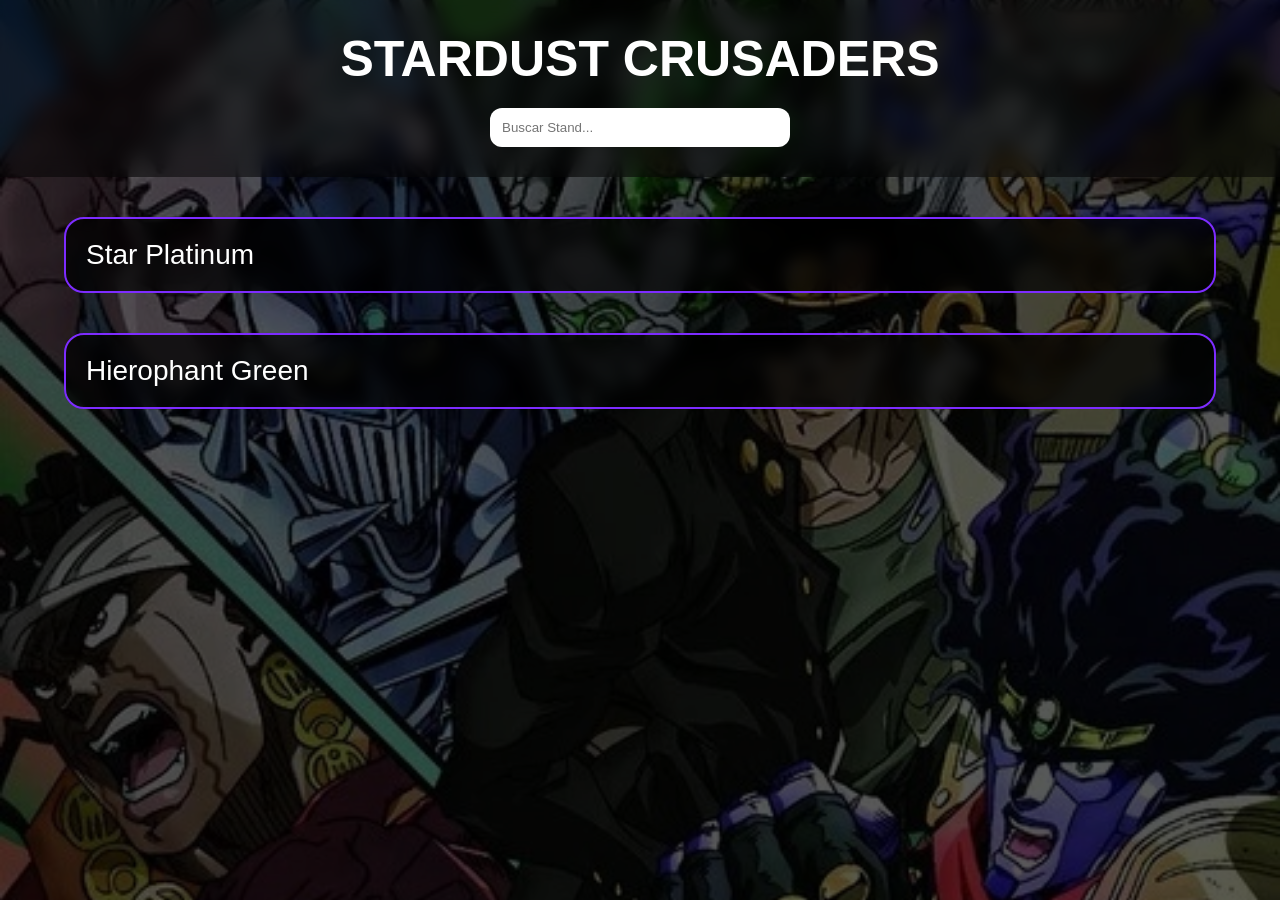
==== parte3.html @ 99620046 "Update parte3.html" ====
<!DOCTYPE html>
<html lang="es">

<head>

<meta charset="UTF-8">

<meta name="viewport"
content="width=device-width, initial-scale=1.0">

<title>Parte 3</title>

<link rel="stylesheet"
href="diseño.css">

</head>

<body>

<!-- FONDO -->

<img
src="parte3.jpg"
class="fondoHTML">

<!-- HEADER -->

<header>

<h1>
STARDUST CRUSADERS
</h1>

<input
type="text"
id="buscador"
placeholder="Buscar Stand...">

</header>

<!-- CONTENIDO -->

<main class="contenedor">

<!-- STAR PLATINUM -->

<details class="stand">

<summary>
Star Platinum
</summary>

<div class="contenidoStand">

<h2>
Star Platinum
</h2>

<h3 class="usuario">
Usuario: Jotaro Kujo
</h3>

<div class="info">

<!-- IMAGEN -->

<div class="imagenStand">

<img
src="Star_Platinum.jpg">

</div>

<!-- STATS -->

<div class="stats">

<img
class="statsImg"
src="stats.jpg">

<table>

<tr>
<th>Poder</th>
<td>A</td>
</tr>

<tr>
<th>Velocidad</th>
<td>A</td>
</tr>

<tr>
<th>Alcance</th>
<td>C</td>
</tr>

<tr>
<th>Durabilidad</th>
<td>A</td>
</tr>

<tr>
<th>Precisión</th>
<td>A</td>
</tr>

<tr>
<th>Potencial</th>
<td>A</td>
</tr>

</table>

</div>

</div>

<!-- DESCRIPCION -->

<div class="descripcion">

<h3>
Descripción
</h3>

<p>

Stand extremadamente poderoso
y veloz capaz de detener el tiempo.

</p>

</div>

<!-- REFERENCIA -->

<div class="referencia">

<h3>
Referencia
</h3>

<p>

Basado en la carta del tarot
"La Estrella".

</p>

</div>


</div>

</details>

</main>

<script src="script.js"></script>
  <!-- CONTENIDO -->

<main class="contenedor">

<!-- STAR PLATINUM -->

<details class="stand">

<summary>
Hierophant Green
</summary>

<div class="contenidoStand">

<h2>
Hierophant Green
</h2>

<h3 class="usuario">
Usuario: Noriaki Kakyoin
</h3>

<div class="info">

<!-- IMAGEN -->

<div class="imagenStand">

<img
src="Hierophantgreen.png">

</div>

<!-- STATS -->

<div class="stats">

<img
class="statsImg"
src="stats_HG.png">

<table>

<tr>
<th>Poder</th>
<td>C</td>
</tr>

<tr>
<th>Velocidad</th>
<td>B</td>
</tr>

<tr>
<th>Alcance</th>
<td>A</td>
</tr>

<tr>
<th>Durabilidad</th>
<td>B</td>
</tr>

<tr>
<th>Precisión</th>
<td>C</td>
</tr>

<tr>
<th>Potencial</th>
<td>D</td>
</tr>

</table>

</div>

</div>

<!-- DESCRIPCION -->

<div class="descripcion">

<h3>
Descripción
</h3>

<p>
Hierophant Green es el primer Stand de largo alcance que se muestra en la serie, capaz de alejarse de su usuario al menos 100 metros,
  y tiene varias habilidades que le permiten operar a una distancia considerable de Kakyoin, así como atacar a larga distancia. Sin embargo, como contrapartida, es relativamente débil en combate cuerpo a cuerpo. 
  El largo alcance de Hierophant Green, combinado con la habilidad de Kakyoin de ver a través de sus ojos,
  también lo convierte en un excelente explorador, especialmente en comparación con los rangos relativamente cortos de los demás del Grupo Joestar.

</p>

</div>

<!-- REFERENCIA -->

<div class="referencia">

<h3>
Referencia
</h3>

<p>

Basado en la carta del tarot
"The Hierophant "

</p>

</div>


</div>

</details>

</main>

<script src="script.js"></script>


</body>
</html>
---- diseño.css ----
*{
    margin: 0;
    padding: 0;
    box-sizing: border-box;
    font-family: Arial;
}

body{
    color: white;
    min-height: 100vh;
}

/* ========================= */
/* FONDO */
/* ========================= */

.fondoHTML{

    position: fixed;

    top: 0;
    left: 0;

    width: 100%;
    height: 100%;

    object-fit: cover;

    z-index: -1;

    filter: brightness(0.35);
}

/* ========================= */
/* INDEX */
/* ========================= */

.inicio{

    min-height: 100vh;

    display: flex;

    flex-direction: column;

    justify-content: center;
    align-items: center;

    text-align: center;

    padding: 20px;
}

.inicio h1{

    font-size: 90px;

    color: #b266ff;

    text-shadow:
    0 0 20px #b266ff;
}

.inicio p{

    margin-top: 15px;

    font-size: 22px;

    color: #ddd;
}

/* MENU */

.menu{

    margin-top: 40px;

    display: flex;

    flex-wrap: wrap;

    justify-content: center;

    gap: 20px;
}

.menu button{

    width: 220px;

    padding: 18px;

    border: none;

    border-radius: 16px;

    background:
    linear-gradient(
        135deg,
        #6a00ff,
        #b100ff
    );

    color: white;

    font-size: 18px;

    cursor: pointer;

    transition: 0.3s;
}

.menu button:hover{

    transform: scale(1.05);

    box-shadow:
    0 0 20px #b266ff;
}

/* ========================= */
/* HEADER */
/* ========================= */

header{

    padding: 30px;

    text-align: center;

    background:
    rgba(0,0,0,0.5);

    backdrop-filter: blur(10px);
}

header h1{

    font-size: 50px;
}

/* BUSCADOR */

#buscador{

    margin-top: 20px;

    width: 300px;

    padding: 12px;

    border: none;

    border-radius: 12px;

    outline: none;
}

/* ========================= */
/* CONTENEDOR */
/* ========================= */

.contenedor{

    width: 90%;

    margin: auto;

    margin-top: 40px;

    display: flex;

    flex-direction: column;

    gap: 25px;
}

/* ========================= */
/* STANDS */
/* ========================= */

.stand{

    background:
    rgba(0,0,0,0.7);

    border:
    2px solid #7d2cff;

    border-radius: 20px;

    overflow: hidden;

    backdrop-filter: blur(8px);
}

/* TITULO DESPLEGABLE */

summary{

    padding: 20px;

    font-size: 28px;

    cursor: pointer;

    list-style: none;

    transition: 0.3s;
}

summary:hover{

    background:
    rgba(255,255,255,0.1);
}

/* CONTENIDO */

.contenidoStand{

    padding: 25px;
}

/* USUARIO */

.usuario{

    margin-top: 10px;

    color: #d0b3ff;
}

/* ========================= */
/* INFO */
/* ========================= */

.info{

    margin-top: 25px;

    display: flex;

    flex-wrap: wrap;

    gap: 40px;
}

/* ========================= */
/* IMAGEN STAND */
/* ========================= */

.imagenStand{

    width: 320px;
    height: 420px;

    background: #111;

    border:
    2px solid #a855ff;

    border-radius: 20px;

    overflow: hidden;

    display: flex;

    justify-content: center;
    align-items: center;
}

.imagenStand img{

    width: 100%;
    height: 100%;

    object-fit: contain;
}

/* ========================= */
/* STATS */
/* ========================= */

.stats{

    display: flex;

    flex-direction: column;

    gap: 20px;
}

.statsImg{

    width: 240px;

    border-radius: 15px;
}

/* TABLA */

table{

    border-collapse: collapse;

    width: 250px;
}

th,
td{

    border:
    1px solid white;

    padding: 12px;

    text-align: center;
}

/* ========================= */
/* TEXTO */
/* ========================= */

.descripcion,
.referencia{

    margin-top: 25px;

    line-height: 1.7;
}


/* ========================= */
/* RESPONSIVE */
/* ========================= */

@media(max-width:900px){

    .inicio h1{

        font-size: 60px;
    }

    .info{

        flex-direction: column;
    }

    .imagenStand{

        width: 100%;
        height: 400px;
    }

}
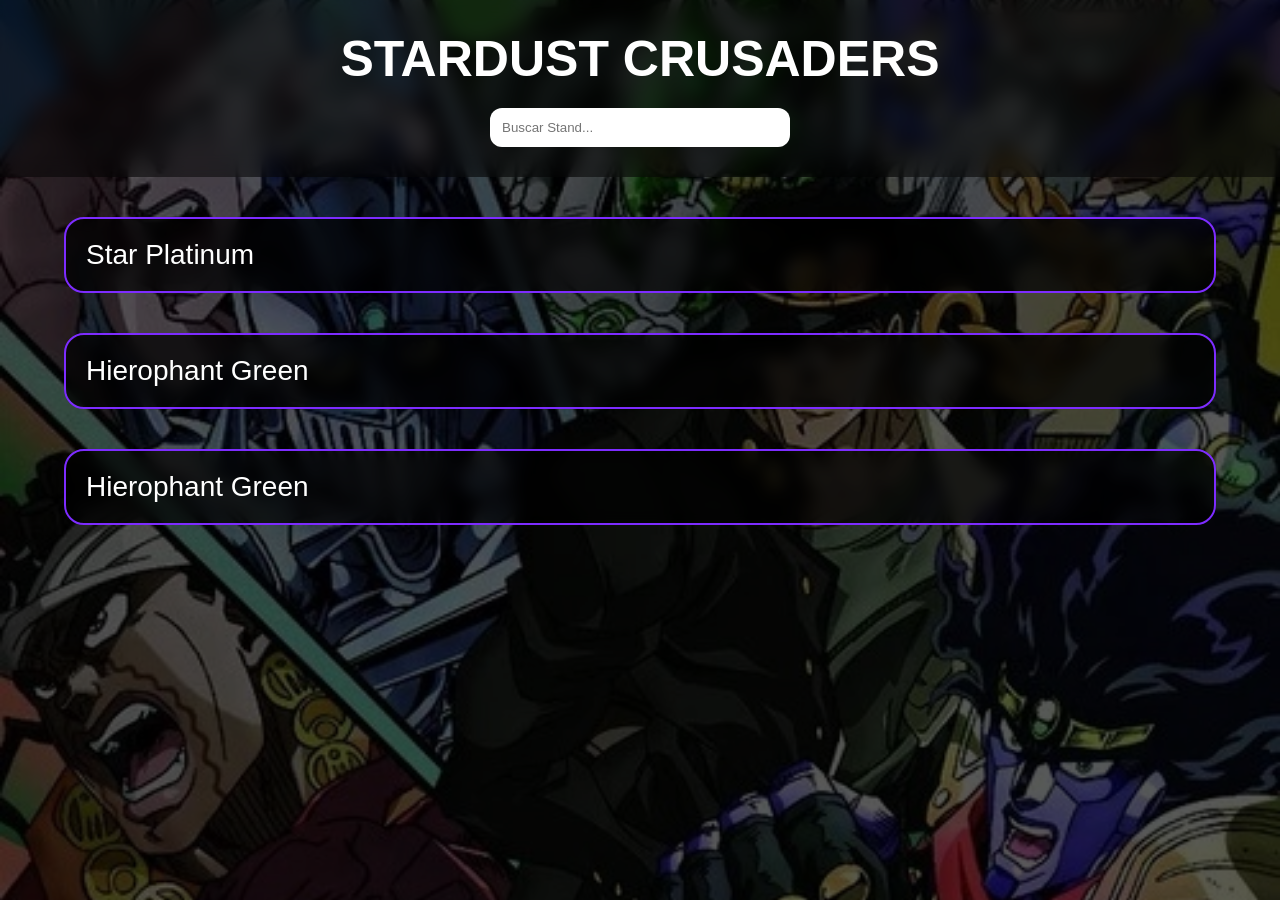
==== commit 216cc8d3: "Update parte3.html" ====
--- a/parte3.html
+++ b/parte3.html
@@ -163,7 +163,7 @@
 
 <main class="contenedor">
 
-<!-- STAR PLATINUM -->
+<!-- Hierophant Green -->
 
 <details class="stand">
 
@@ -282,6 +282,129 @@
 
 <script src="script.js"></script>
 
+    <!-- CONTENIDO -->
+
+<main class="contenedor">
+
+<!-- Hierophant Green -->
+
+<details class="stand">
+
+<summary>
+Hierophant Green
+</summary>
+
+<div class="contenidoStand">
+
+<h2>
+Hierophant Green
+</h2>
+
+<h3 class="usuario">
+Usuario: Noriaki Kakyoin
+</h3>
+
+<div class="info">
+
+<!-- IMAGEN -->
+
+<div class="imagenStand">
+
+<img
+src="Hierophantgreen.png">
+
+</div>
+
+<!-- STATS -->
+
+<div class="stats">
+
+<img
+class="statsImg"
+src="stats_HG.png">
+
+<table>
+
+<tr>
+<th>Poder</th>
+<td>C</td>
+</tr>
+
+<tr>
+<th>Velocidad</th>
+<td>B</td>
+</tr>
+
+<tr>
+<th>Alcance</th>
+<td>A</td>
+</tr>
+
+<tr>
+<th>Durabilidad</th>
+<td>B</td>
+</tr>
+
+<tr>
+<th>Precisión</th>
+<td>C</td>
+</tr>
+
+<tr>
+<th>Potencial</th>
+<td>D</td>
+</tr>
+
+</table>
+
+</div>
+
+</div>
+
+<!-- DESCRIPCION -->
+
+<div class="descripcion">
+
+<h3>
+Descripción
+</h3>
+
+<p>
+Hierophant Green es el primer Stand de largo alcance que se muestra en la serie, capaz de alejarse de su usuario al menos 100 metros,
+  y tiene varias habilidades que le permiten operar a una distancia considerable de Kakyoin, así como atacar a larga distancia. Sin embargo, como contrapartida, es relativamente débil en combate cuerpo a cuerpo. 
+  El largo alcance de Hierophant Green, combinado con la habilidad de Kakyoin de ver a través de sus ojos,
+  también lo convierte en un excelente explorador, especialmente en comparación con los rangos relativamente cortos de los demás del Grupo Joestar.
+
+</p>
+
+</div>
+
+<!-- REFERENCIA -->
+
+<div class="referencia">
+
+<h3>
+Referencia
+</h3>
+
+<p>
+
+Basado en la carta del tarot
+"The Hierophant "
+
+</p>
+
+</div>
+
+
+</div>
+
+</details>
+
+</main>
+
+<script src="script.js"></script>
+
 
 </body>
 </html>
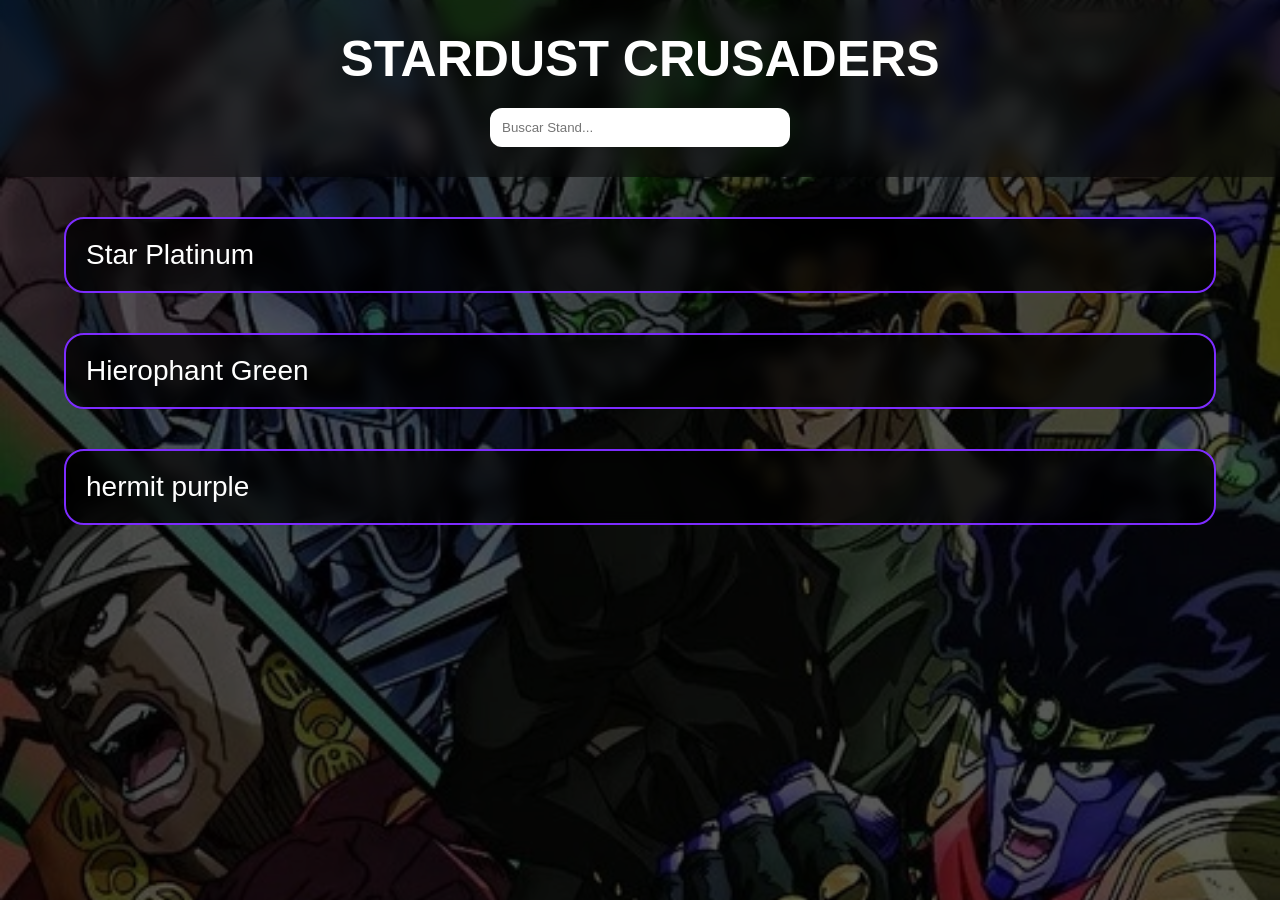
==== commit 3cecc17e: "Fix HTML structure and add Hermit Purple section" ====
--- a/parte3.html
+++ b/parte3.html
@@ -286,22 +286,22 @@
 
 <main class="contenedor">
 
-<!-- Hierophant Green -->
+<!-- Hermit purple -->
 
 <details class="stand">
 
 <summary>
-Hierophant Green
+hermit purple
 </summary>
 
 <div class="contenidoStand">
 
 <h2>
-Hierophant Green
+Hermit purple
 </h2>
 
 <h3 class="usuario">
-Usuario: Noriaki Kakyoin
+Usuario: Joseph Joestar
 </h3>
 
 <div class="info">
@@ -311,7 +311,7 @@
 <div class="imagenStand">
 
 <img
-src="Hierophantgreen.png">
+src="hermitp_purple.png">
 
 </div>
 
@@ -321,38 +321,38 @@
 
 <img
 class="statsImg"
-src="stats_HG.png">
+src="Stats_HP.png">
 
 <table>
 
 <tr>
 <th>Poder</th>
+<td>D</td>
+</tr>
+
+<tr>
+<th>Velocidad</th>
 <td>C</td>
 </tr>
 
 <tr>
-<th>Velocidad</th>
-<td>B</td>
-</tr>
-
-<tr>
 <th>Alcance</th>
-<td>A</td>
+<td>D</td>
 </tr>
 
 <tr>
 <th>Durabilidad</th>
-<td>B</td>
+<td>A</td>
 </tr>
 
 <tr>
 <th>Precisión</th>
-<td>C</td>
+<td>D</td>
 </tr>
 
 <tr>
 <th>Potencial</th>
-<td>D</td>
+<td>E</td>
 </tr>
 
 </table>
@@ -370,11 +370,12 @@
 </h3>
 
 <p>
-Hierophant Green es el primer Stand de largo alcance que se muestra en la serie, capaz de alejarse de su usuario al menos 100 metros,
-  y tiene varias habilidades que le permiten operar a una distancia considerable de Kakyoin, así como atacar a larga distancia. Sin embargo, como contrapartida, es relativamente débil en combate cuerpo a cuerpo. 
-  El largo alcance de Hierophant Green, combinado con la habilidad de Kakyoin de ver a través de sus ojos,
-  también lo convierte en un excelente explorador, especialmente en comparación con los rangos relativamente cortos de los demás del Grupo Joestar.
-
+Las enredaderas de Hermit Purple son relativamente débiles en combate, pero le dan a Joseph una considerable capacidad de adivinación, permitiéndole materializar cualquier tipo de información, como una imagen, un lugar o incluso pensamientos.
+
+Joseph demostró que puede usar las enredaderas como cuerdas, cuyos movimientos puede controlar a voluntad.
+  Su longitud y resistencia le permiten balancearse de un lugar a otro y atar a alguien. 
+  Las enredaderas tienen resistencia limitada, ya que un Stand lo suficientemente fuerte o incluso un vampiro poderoso pueden romperlas.
+  Las enredaderas son lo bastante hábiles como para manejar un control de videojuegos.
 </p>
 
 </div>
@@ -390,7 +391,7 @@
 <p>
 
 Basado en la carta del tarot
-"The Hierophant "
+"The hermit"
 
 </p>
 
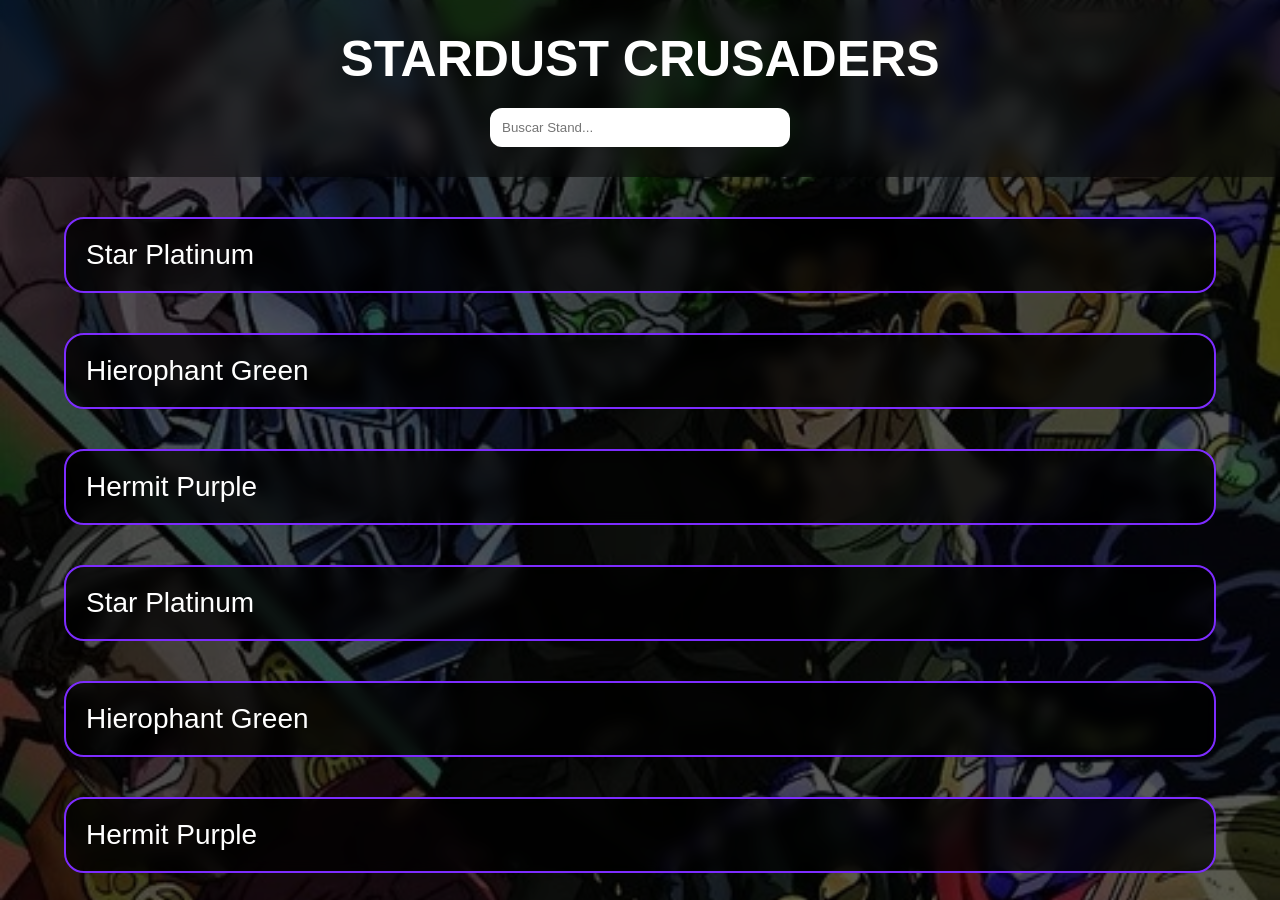
==== commit fa2e3495: "Update parte3.html" ====
--- a/parte3.html
+++ b/parte3.html
@@ -291,7 +291,7 @@
 <details class="stand">
 
 <summary>
-hermit purple
+Hermit Purple
 </summary>
 
 <div class="contenidoStand">
@@ -406,6 +406,375 @@
 
 <script src="script.js"></script>
 
+  <!-- CONTENIDO -->
+
+<main class="contenedor">
+
+<!-- STAR PLATINUM -->
+
+<details class="stand">
+
+<summary>
+Star Platinum
+</summary>
+
+<div class="contenidoStand">
+
+<h2>
+Star Platinum
+</h2>
+
+<h3 class="usuario">
+Usuario: Jotaro Kujo
+</h3>
+
+<div class="info">
+
+<!-- IMAGEN -->
+
+<div class="imagenStand">
+
+<img
+src="Star_Platinum.jpg">
+
+</div>
+
+<!-- STATS -->
+
+<div class="stats">
+
+<img
+class="statsImg"
+src="stats.jpg">
+
+<table>
+
+<tr>
+<th>Poder</th>
+<td>A</td>
+</tr>
+
+<tr>
+<th>Velocidad</th>
+<td>A</td>
+</tr>
+
+<tr>
+<th>Alcance</th>
+<td>C</td>
+</tr>
+
+<tr>
+<th>Durabilidad</th>
+<td>A</td>
+</tr>
+
+<tr>
+<th>Precisión</th>
+<td>A</td>
+</tr>
+
+<tr>
+<th>Potencial</th>
+<td>A</td>
+</tr>
+
+</table>
+
+</div>
+
+</div>
+
+<!-- DESCRIPCION -->
+
+<div class="descripcion">
+
+<h3>
+Descripción
+</h3>
+
+<p>
+
+Stand extremadamente poderoso
+y veloz capaz de detener el tiempo.
+
+</p>
+
+</div>
+
+<!-- REFERENCIA -->
+
+<div class="referencia">
+
+<h3>
+Referencia
+</h3>
+
+<p>
+
+Basado en la carta del tarot
+"La Estrella".
+
+</p>
+
+</div>
+
+
+</div>
+
+</details>
+
+</main>
+
+<script src="script.js"></script>
+  <!-- CONTENIDO -->
+
+<main class="contenedor">
+
+<!-- Hierophant Green -->
+
+<details class="stand">
+
+<summary>
+Hierophant Green
+</summary>
+
+<div class="contenidoStand">
+
+<h2>
+Hierophant Green
+</h2>
+
+<h3 class="usuario">
+Usuario: Noriaki Kakyoin
+</h3>
+
+<div class="info">
+
+<!-- IMAGEN -->
+
+<div class="imagenStand">
+
+<img
+src="Hierophantgreen.png">
+
+</div>
+
+<!-- STATS -->
+
+<div class="stats">
+
+<img
+class="statsImg"
+src="stats_HG.png">
+
+<table>
+
+<tr>
+<th>Poder</th>
+<td>C</td>
+</tr>
+
+<tr>
+<th>Velocidad</th>
+<td>B</td>
+</tr>
+
+<tr>
+<th>Alcance</th>
+<td>A</td>
+</tr>
+
+<tr>
+<th>Durabilidad</th>
+<td>B</td>
+</tr>
+
+<tr>
+<th>Precisión</th>
+<td>C</td>
+</tr>
+
+<tr>
+<th>Potencial</th>
+<td>D</td>
+</tr>
+
+</table>
+
+</div>
+
+</div>
+
+<!-- DESCRIPCION -->
+
+<div class="descripcion">
+
+<h3>
+Descripción
+</h3>
+
+<p>
+Hierophant Green es el primer Stand de largo alcance que se muestra en la serie, capaz de alejarse de su usuario al menos 100 metros,
+  y tiene varias habilidades que le permiten operar a una distancia considerable de Kakyoin, así como atacar a larga distancia. Sin embargo, como contrapartida, es relativamente débil en combate cuerpo a cuerpo. 
+  El largo alcance de Hierophant Green, combinado con la habilidad de Kakyoin de ver a través de sus ojos,
+  también lo convierte en un excelente explorador, especialmente en comparación con los rangos relativamente cortos de los demás del Grupo Joestar.
+
+</p>
+
+</div>
+
+<!-- REFERENCIA -->
+
+<div class="referencia">
+
+<h3>
+Referencia
+</h3>
+
+<p>
+
+Basado en la carta del tarot
+"The Hierophant "
+
+</p>
+
+</div>
+
+
+</div>
+
+</details>
+
+</main>
+
+<script src="script.js"></script>
+
+    <!-- CONTENIDO -->
+
+<main class="contenedor">
+
+<!-- Hermit purple -->
+
+<details class="stand">
+
+<summary>
+Hermit Purple
+</summary>
+
+<div class="contenidoStand">
+
+<h2>
+Hermit purple
+</h2>
+
+<h3 class="usuario">
+Usuario: Joseph Joestar
+</h3>
+
+<div class="info">
+
+<!-- IMAGEN -->
+
+<div class="imagenStand">
+
+<img
+src="hermitp_purple.png">
+
+</div>
+
+<!-- STATS -->
+
+<div class="stats">
+
+<img
+class="statsImg"
+src="Stats_HP.png">
+
+<table>
+
+<tr>
+<th>Poder</th>
+<td>D</td>
+</tr>
+
+<tr>
+<th>Velocidad</th>
+<td>C</td>
+</tr>
+
+<tr>
+<th>Alcance</th>
+<td>D</td>
+</tr>
+
+<tr>
+<th>Durabilidad</th>
+<td>A</td>
+</tr>
+
+<tr>
+<th>Precisión</th>
+<td>D</td>
+</tr>
+
+<tr>
+<th>Potencial</th>
+<td>E</td>
+</tr>
+
+</table>
+
+</div>
+
+</div>
+
+<!-- DESCRIPCION -->
+
+<div class="descripcion">
+
+<h3>
+Descripción
+</h3>
+
+<p>
+Las enredaderas de Hermit Purple son relativamente débiles en combate, pero le dan a Joseph una considerable capacidad de adivinación, permitiéndole materializar cualquier tipo de información, como una imagen, un lugar o incluso pensamientos.
+
+Joseph demostró que puede usar las enredaderas como cuerdas, cuyos movimientos puede controlar a voluntad.
+  Su longitud y resistencia le permiten balancearse de un lugar a otro y atar a alguien. 
+  Las enredaderas tienen resistencia limitada, ya que un Stand lo suficientemente fuerte o incluso un vampiro poderoso pueden romperlas.
+  Las enredaderas son lo bastante hábiles como para manejar un control de videojuegos.
+</p>
+
+</div>
+
+<!-- REFERENCIA -->
+
+<div class="referencia">
+
+<h3>
+Referencia
+</h3>
+
+<p>
+
+Basado en la carta del tarot
+"The hermit"
+
+</p>
+
+</div>
+
+
+</div>
+
+</details>
+
+</main>
+
+<script src="script.js"></script>
+
+
 
 </body>
 </html>
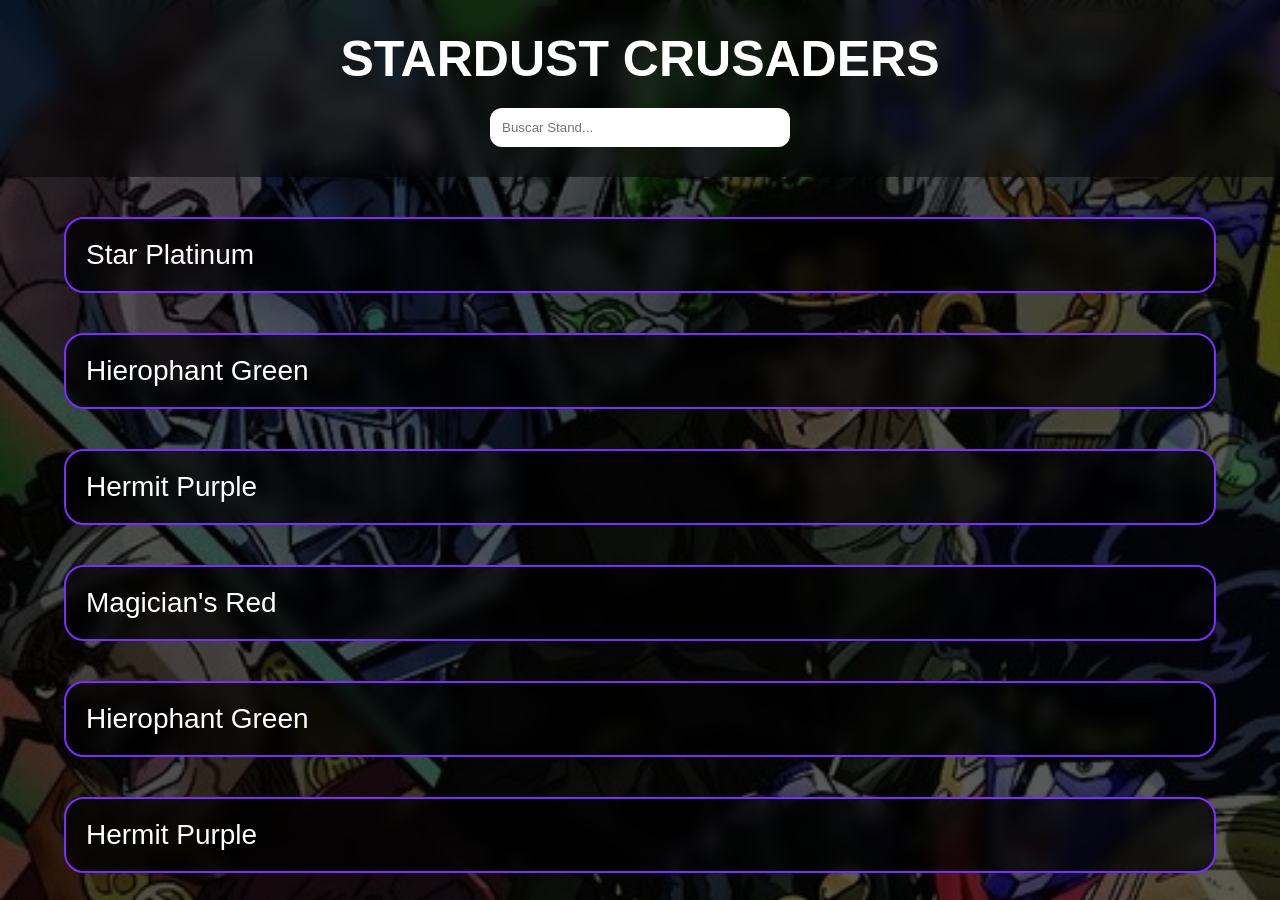
==== commit aa6db65c: "Update parte3.html" ====
--- a/parte3.html
+++ b/parte3.html
@@ -410,22 +410,22 @@
 
 <main class="contenedor">
 
-<!-- STAR PLATINUM -->
+<!-- Magician's Red -->
 
 <details class="stand">
 
 <summary>
-Star Platinum
+Magician's Red
 </summary>
 
 <div class="contenidoStand">
 
 <h2>
-Star Platinum
+Magician's Red
 </h2>
 
 <h3 class="usuario">
-Usuario: Jotaro Kujo
+Usuario: Muhammad Avdol
 </h3>
 
 <div class="info">
@@ -435,7 +435,7 @@
 <div class="imagenStand">
 
 <img
-src="Star_Platinum.jpg">
+src="Magician's_Red.png">
 
 </div>
 
@@ -445,18 +445,18 @@
 
 <img
 class="statsImg"
-src="stats.jpg">
+src="stats_MR.png">
 
 <table>
 
 <tr>
 <th>Poder</th>
-<td>A</td>
+<td>B</td>
 </tr>
 
 <tr>
 <th>Velocidad</th>
-<td>A</td>
+<td>B</td>
 </tr>
 
 <tr>
@@ -466,17 +466,17 @@
 
 <tr>
 <th>Durabilidad</th>
-<td>A</td>
+<td>B</td>
 </tr>
 
 <tr>
 <th>Precisión</th>
-<td>A</td>
+<td>C</td>
 </tr>
 
 <tr>
 <th>Potencial</th>
-<td>A</td>
+<td>D</td>
 </tr>
 
 </table>
@@ -495,8 +495,11 @@
 
 <p>
 
-Stand extremadamente poderoso
-y veloz capaz de detener el tiempo.
+Magician's Red es un Stand de corto alcance con la habilidad de manipular el fuego libremente.
+  También es físicamente poderoso, ya que una sola patada suya pudo destrozar la armadura de Judgement, mientras que Silver Chariot no pudo.
+  A Avdol le gustan los espacios abiertos para liberar el verdadero poder de Magician's Red.
+  La habilidad característica de Magician's Red es generar y controlar el fuego libremente. 
+  Avdol utiliza varias técnicas con esta habilidad.
 
 </p>
 
@@ -513,7 +516,7 @@
 <p>
 
 Basado en la carta del tarot
-"La Estrella".
+"The Magician".
 
 </p>
 
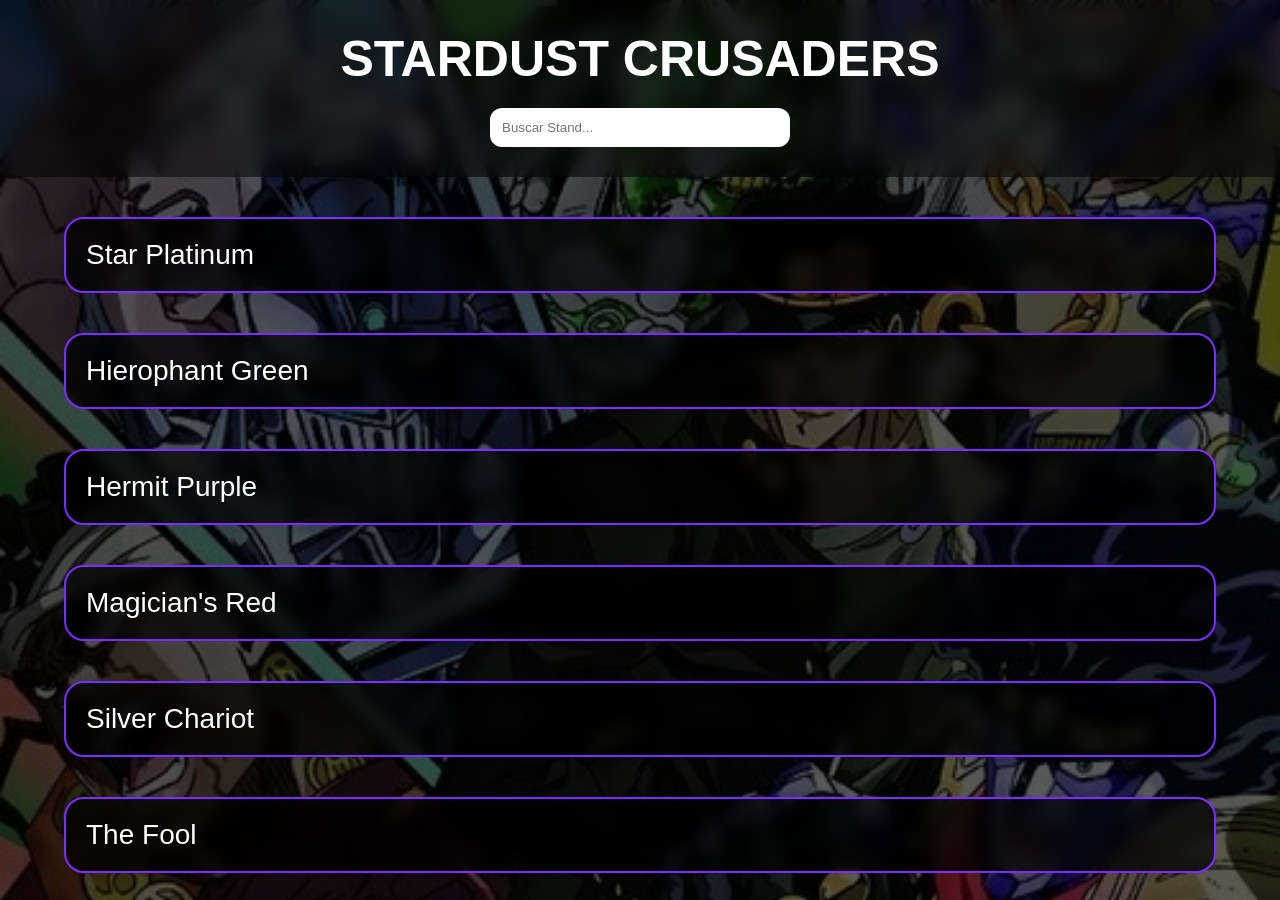
==== commit 1c44b648: "Update parte3.html" ====
--- a/parte3.html
+++ b/parte3.html
@@ -534,22 +534,22 @@
 
 <main class="contenedor">
 
-<!-- Hierophant Green -->
+<!-- Silver Chariot -->
 
 <details class="stand">
 
 <summary>
-Hierophant Green
+Silver Chariot
 </summary>
 
 <div class="contenidoStand">
 
 <h2>
-Hierophant Green
+Silver Chariot
 </h2>
 
 <h3 class="usuario">
-Usuario: Noriaki Kakyoin
+Usuario:Jean Pierre Polnareff
 </h3>
 
 <div class="info">
@@ -559,7 +559,7 @@
 <div class="imagenStand">
 
 <img
-src="Hierophantgreen.png">
+src="Silver_Chariot.png.png">
 
 </div>
 
@@ -569,7 +569,7 @@
 
 <img
 class="statsImg"
-src="stats_HG.png">
+src="stats_SC.png">
 
 <table>
 
@@ -580,12 +580,12 @@
 
 <tr>
 <th>Velocidad</th>
-<td>B</td>
+<td>A</td>
 </tr>
 
 <tr>
 <th>Alcance</th>
-<td>A</td>
+<td>C</td>
 </tr>
 
 <tr>
@@ -595,12 +595,12 @@
 
 <tr>
 <th>Precisión</th>
-<td>C</td>
+<td>B</td>
 </tr>
 
 <tr>
 <th>Potencial</th>
-<td>D</td>
+<td>C</td>
 </tr>
 
 </table>
@@ -618,11 +618,12 @@
 </h3>
 
 <p>
-Hierophant Green es el primer Stand de largo alcance que se muestra en la serie, capaz de alejarse de su usuario al menos 100 metros,
-  y tiene varias habilidades que le permiten operar a una distancia considerable de Kakyoin, así como atacar a larga distancia. Sin embargo, como contrapartida, es relativamente débil en combate cuerpo a cuerpo. 
-  El largo alcance de Hierophant Green, combinado con la habilidad de Kakyoin de ver a través de sus ojos,
-  también lo convierte en un excelente explorador, especialmente en comparación con los rangos relativamente cortos de los demás del Grupo Joestar.
-
+Silver Chariot es un Stand poderoso, dedicado al combate a corta distancia, que pelea principalmente con su espada.
+  Silver Chariot atraviesa cinco monedas y llamas con un solo golpe de espada.
+  Es un Stand increíblemente ágil, que generalmente ataca a los enemigos con ráfagas de tajos y estocadas antes de que puedan reaccionar.
+  También puede usar su destreza para defenderse y desviar ataques dirigidos a él o a su usuario con su espada. 
+  Silver Chariot normalmente no se aleja mucho de Polnareff; pero aun así puede moverse varios metros para atacar, hasta el punto de que Vanilla Ice se sorprendió de lo lejos que podía llegar. 
+  A diferencia de otros Stands, Silver Chariot tiene la debilidad de no poder ver lo que Polnareff no puede ver, volviéndolo vulnerable si Polnareff está de alguna manera cegado.
 </p>
 
 </div>
@@ -638,7 +639,7 @@
 <p>
 
 Basado en la carta del tarot
-"The Hierophant "
+"The Chariot"
 
 </p>
 
@@ -657,22 +658,22 @@
 
 <main class="contenedor">
 
-<!-- Hermit purple -->
+<!-- The Fool -->
 
 <details class="stand">
 
 <summary>
-Hermit Purple
+The Fool
 </summary>
 
 <div class="contenidoStand">
 
 <h2>
-Hermit purple
+The Fool
 </h2>
 
 <h3 class="usuario">
-Usuario: Joseph Joestar
+Usuario:Iggy
 </h3>
 
 <div class="info">
@@ -682,7 +683,7 @@
 <div class="imagenStand">
 
 <img
-src="hermitp_purple.png">
+src="The_Fool.png">
 
 </div>
 
@@ -692,13 +693,13 @@
 
 <img
 class="statsImg"
-src="Stats_HP.png">
+src="stats_TF.png">
 
 <table>
 
 <tr>
 <th>Poder</th>
-<td>D</td>
+<td>b</td>
 </tr>
 
 <tr>
@@ -713,7 +714,7 @@
 
 <tr>
 <th>Durabilidad</th>
-<td>A</td>
+<td>C</td>
 </tr>
 
 <tr>
@@ -723,7 +724,7 @@
 
 <tr>
 <th>Potencial</th>
-<td>E</td>
+<td>C</td>
 </tr>
 
 </table>
@@ -741,12 +742,14 @@
 </h3>
 
 <p>
-Las enredaderas de Hermit Purple son relativamente débiles en combate, pero le dan a Joseph una considerable capacidad de adivinación, permitiéndole materializar cualquier tipo de información, como una imagen, un lugar o incluso pensamientos.
-
-Joseph demostró que puede usar las enredaderas como cuerdas, cuyos movimientos puede controlar a voluntad.
-  Su longitud y resistencia le permiten balancearse de un lugar a otro y atar a alguien. 
-  Las enredaderas tienen resistencia limitada, ya que un Stand lo suficientemente fuerte o incluso un vampiro poderoso pueden romperlas.
-  Las enredaderas son lo bastante hábiles como para manejar un control de videojuegos.
+The Fool se describe como la encarnación de "el camino más simple es el mejor".
+El Stand es lo suficientemente hábil como para cortar enemigos, pero Iggy depende principalmente de su habilidad para el combate.
+The Fool se manifiesta como un montón de arena que Iggy puede manipular con su voluntad.
+The Fool es un Stand de arena
+A pesar de su naturaleza sencilla, El Loco es notablemente poderoso.
+Al igual que el Magician's Red de Muhammad Avdol, Iggy es libre de manipular la arena como lo desee y la arena no se comporta como arena normal, siendo inmune a la absorción de agua y capaz de cambiar su densidad para atrapar un objeto dentro de ella.
+Como The Fool solo está ligado a la arena que manipula, no puede ser dañado de ninguna manera (atacarlo solo significaría atacar un montón de arena) y, por lo tanto, Iggy no puede ni será dañado si el Stand es atacado.
+También es capaz de tomar la forma de cualquier cosa que Iggy desee, desde personas vivas (como cuando Iggy intentó engañar a Vanilla Ice imitando a DIO con The Fool) hasta simples objetos que son útiles para Iggy
 </p>
 
 </div>
@@ -762,7 +765,7 @@
 <p>
 
 Basado en la carta del tarot
-"The hermit"
+"The Fool"
 
 </p>
 
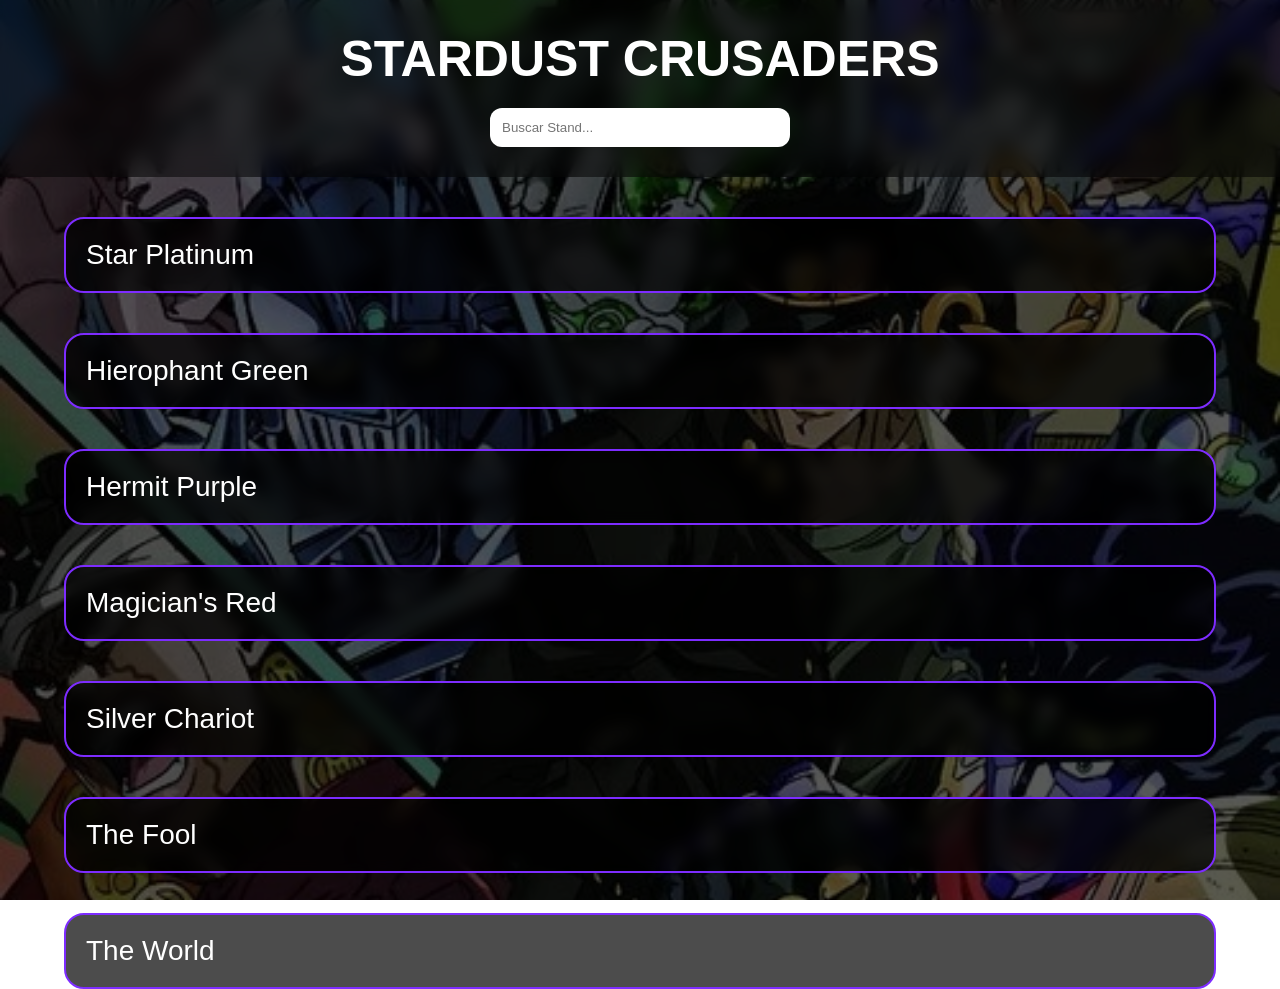
==== commit 3a909ecb: "Update parte3.html" ====
--- a/parte3.html
+++ b/parte3.html
@@ -699,7 +699,7 @@
 
 <tr>
 <th>Poder</th>
-<td>b</td>
+<td>B</td>
 </tr>
 
 <tr>
@@ -780,7 +780,139 @@
 
 <script src="script.js"></script>
 
-
+<!-- CONTENIDO -->
+
+<main class="contenedor">
+
+<!-- The World-->
+
+<details class="stand">
+
+<summary>
+The World
+</summary>
+
+<div class="contenidoStand">
+
+<h2>
+The World
+</h2>
+
+<h3 class="usuario">
+Usuario:DIO 
+</h3>
+
+<div class="info">
+
+<!-- IMAGEN -->
+
+<div class="imagenStand">
+
+<img
+src="The_World.png">
+
+</div>
+
+<!-- STATS -->
+
+<div class="stats">
+
+<img
+class="statsImg"
+src="stats_TW">
+
+<table>
+
+<tr>
+<th>Poder</th>
+<td>A</td>
+</tr>
+
+<tr>
+<th>Velocidad</th>
+<td>A</td>
+</tr>
+
+<tr>
+<th>Alcance</th>
+<td>C</td>
+</tr>
+
+<tr>
+<th>Durabilidad</th>
+<td>A</td>
+</tr>
+
+<tr>
+<th>Precisión</th>
+<td>B</td>
+</tr>
+
+<tr>
+<th>Potencial</th>
+<td>B</td>
+</tr>
+
+</table>
+
+</div>
+
+</div>
+
+<!-- DESCRIPCION -->
+
+<div class="descripcion">
+
+<h3>
+Descripción
+</h3>
+
+<p>
+The World es un Stand de corto alcance excepcionalmente poderoso, muy similar a Star Platinum, como lo señalaron Noriaki Kakyoin y Jotaro Kujo, pero con un rango de manifestación efectivo de aproximadamente 10 metros.
+Aunque carece de la capacidad de herir directamente a oponentes más allá del alcance cercano, su abrumadora fuerza física y su casi imparable control del tiempo lo convierten indudablemente en uno de los Stands más peligrosos de toda la serie.
+Poder Físico Extremo: The World posee una fuerza, sentidos, precisión y velocidad fenomenales, siendo capaz de golpear a Kakyoin directamente en el abdomen con facilidad.
+DIO afirma que The World es incluso más fuerte y rápido que Star Platinum, ya que lo superó en un enfrentamiento de golpes rápidos entre ambos.
+Su ofensiva principal se caracteriza generalmente por una ráfaga de puñetazos veloces y la ocasional patada.
+El poder característico The World es su habilidad para detener el tiempo, permitiendo que solo él mismo, DIO, y cualquier persona con el mismo poder (como Jotaro y Star Platinum), puedan actuar durante la duración del tiempo detenido.
+Durante el tiempo detenido, DIO puede mover su propio cuerpo libremente junto con cualquier objeto que toque y que quiera mover, permitiéndole atacar a sus enemigos indefensos, moverse a una posición superior y juguetear con sus víctimas.
+Toda la fuerza que DIO aplica durante la detención del tiempo sigue existiendo después de que el tiempo se reanuda. Esto se ve cuando los objetos que DIO lanza pueden moverse momentáneamente durante el tiempo detenido antes de detenerse por completo.
+Una ráfaga de cuchillos lanzados podría volar varios metros antes de detenerse cerca de Jotaro.
+Es notable que DIO necesita activar conscientemente la detención del tiempo, lo que significa que ataques sorpresa pueden impedir que detenga el tiempo.
+A pesar de que el tiempo no avanza activamente, DIO cuantifica la duración de la detención del tiempo de The World usando segundos.  
+Debido al estado debilitado de DIO en Stardust Crusaders, esta habilidad inicialmente solo funciona por hasta 5 segundos desde el marco de referencia de DIO antes de que el tiempo comience a fluir de nuevo.
+La duración del tiempo detenido aumenta a medida que DIO se acostumbra más a The World y la cicatriz alrededor de su cuello sana, alcanzando un máximo de nueve segundos hacia el final de Stardust Crusaders.
+Sin embargo, si no hubiera muerto, el período durante el cual DIO podría haber detenido el tiempo habría seguido aumentando (hasta al menos una hora, según la estimación de DIO).
+Los individuos con el mismo poder solo pueden actuar durante el tiempo detenido por la 'duración' que sean capaces de detener el tiempo, pero parecen poder percibir todo el tiempo detenido, incluso si no lo han detenido ellos mismos, y esto también aplica para DIO.
+Un individuo con el mismo poder no necesita comenzar a actuar inmediatamente (o 'detener el tiempo él mismo') durante el tiempo detenido, y puede iniciar la duración de su detención del tiempo más tarde durante el tiempo detenido, y la duración del tiempo detenido por otra persona puede superar la duración de la detención de tiempo inicial, impidiendo que el usuario original de la habilidad actúe durante el restante de su tiempo detenido.
+</p>
+
+</div>
+
+<!-- REFERENCIA -->
+
+<div class="referencia">
+
+<h3>
+Referencia
+</h3>
+
+<p>
+
+Basado en la carta del tarot
+"The World".
+
+</p>
+
+</div>
+
+
+</div>
+
+</details>
+
+</main>
+
+<script src="script.js"></script>
 
 </body>
 </html>
